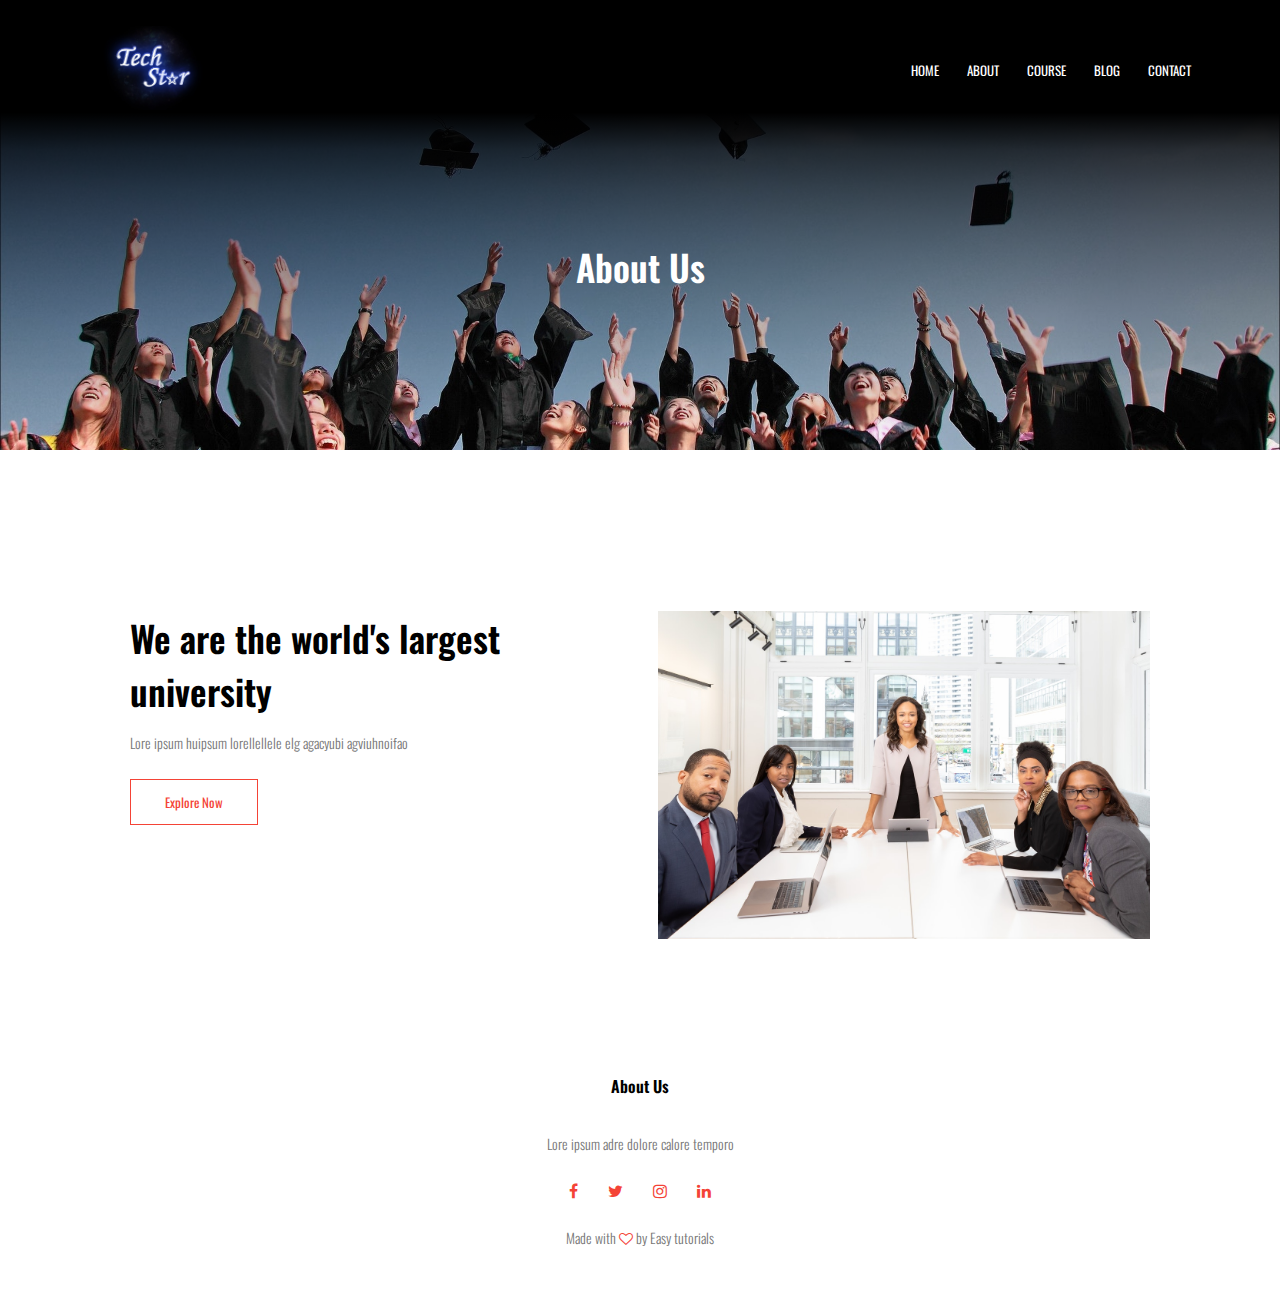
==== html/about.html @ ecdb7dcd "Created skeleton of the site" ====
<!DOCTYPE html>
<html>

<head>
  <meta name="viewport" content="width=device-width, initial-scale=1.0">
  <link rel="stylesheet" type="text/css" href="../style.css" />
  <link rel="preconnect" href="https://fonts.googleapis.com">
  <link rel="preconnect" href="https://fonts.gstatic.com" crossorigin>
  <link href="https://fonts.googleapis.com/css2?family=Oswald&display=swap" rel="stylesheet">
  <link rel="stylesheet" href="https://stackpath.bootstrapcdn.com/font-awesome/4.7.0/css/font-awesome.min.css">
  <!-- <link rel="stylesheet" href="https://cdn.jsdelivr.net/npm/@fortawesome/fontawesome-free@5.15.4/css/fontawesome.min.css"> -->
  <title>University Website Design</title>
</head>

<body>
  <section class="sub-header">
    <nav>
      <a href="../index.html"><img src="../assets/logo.jpg"></a>
      <div class="nav-links" id="navLinks">
        <i class="fa fa-window-close" onclick="hideMenu()"></i>
        <ul>
          <li><a href="../index.html">HOME</a></li>
          <li><a href="#">ABOUT</a></li>
          <li><a href="course.html">COURSE</a></li>
          <li><a href="blog.html">BLOG</a></li>
          <li><a href="contact.html">CONTACT</a></li>
        </ul>
      </div>
      <i class="fa fa-bars" onclick="showMenu()"></i>
    </nav>
    <h1>About Us</h1>
  </section>

  <!----about us content---->

  <section class="about-us">

    <div class="row">
      <div class="about-col">
        <h1> We are the world's largest university</h1>
        <p> Lore ipsum huipsum lorellellele elg agacyubi agviuhnoifao </p>
        <a href="" class="hero-btn red-btn">Explore Now</a>
      </div>
      <div class="about-col">
        <img src="../assets/about.jpg">
      </div>

    </div>
  </section>


  <!--Footer----->

  <section class="footer">
    <h4> About Us</h4>
    <p>Lore ipsum adre dolore calore temporo</p>

    <div class="icons">
      <i class="fa fa-facebook"></i>
      <i class="fa fa-twitter"></i>
      <i class="fa fa-instagram"></i>
      <i class="fa fa-linkedin"></i>
    </div>
    <p>Made with <i class="fa fa-heart-o"></i> by Easy tutorials</p>
  </section>

  <!----JavaScript for Toggle Menu--->
  <script>

    var navLinks = document.getElementById("navLinks");
    function showMenu() {
      navLinks.style.right = "0";
    }
    function hideMenu() {
      navLinks.style.right = "-200px";
    }
  </script>
</body>

</html>
---- style.css ----
* {
  margin: 0;
  padding: 0;
  font-family: 'Oswald', sans-serif;
}

.header {
  min-height: 100vh;
  width: 100%;
  background-image: linear-gradient(to bottom, #000, #000, 30%, transparent 100%), url('assets/banner.png');
  background-position: center;
  background-size: cover;
  position: relative;
}

nav {
  display: flex;
  padding: 2% 6%;
  justify-content: space-between;
  align-items: center;
}

nav img {
  width: 150px;
}

.nav-links {
  flex: 1;
  text-align: right;
}

.nav-links ul li {
  list-style: none;
  display: inline-block;
  padding: 8px 12px;
  position: relative;
}

.nav-links ul li a {
  color: #fff;
  text-decoration: none;
  font-size: 13px;
}

.nav-links ul li::after {
  content: '';
  width: 0%;
  height: 2px;
  background: #f44336;
  margin: auto;
  display: block;
  transition: 0.3s;
}

.nav-links ul li:hover::after {
  width: 100%;
}

.text-box {
  width: 90%;
  color: #fff;
  position: absolute;
  top: 50%;
  left: 50%;
  transform: translate(-50%, -50%);
  text-align: center;
}

.text-box h1 {
  font-size: 62px;
}

.text-box p {
  margin: 10px 0 40px;
  font-size: 14px;
  color: #fff;
}

.hero-btn {
  display: inline-block;
  color: #fff;
  text-decoration: none;
  border: 1px solid #fff;
  padding: 12px 34px;
  font-size: 13px;
  background: transparent;
  position: relative;
  cursor: pointer;
}

.hero-btn:hover {
  border: 1px solid #f44336;
  background: #f44336;
  transition: 1s;
}

nav .fa {
  display: none;
}

@media (max-width: 700px) {
  .text-box h1 {
    font-size: 20px;
  }

  .nav-links ul li {
    display: block;
  }

  .nav-links {
    position: fixed;
    background: #f44336;
    height: 100vh;
    width: 200px;
    top: 0;
    right: -200px;
    text-align: left;
    z-index: 2;
    transition: 1s;
  }

  nav .fa {
    display: block;
    color: #fff;
    margin: 10 px;
    font-size: 22px;
    cursor: pointer;
  }

  .nav-links ul {
    padding: 30px;
  }
}

/*---course---*/

.course {
  width: 80%;
  margin: auto;
  text-align: center;
  padding-top: 100px;
}

h1 {
  font-size: 36px;
  font-weight: 600;
}

p {
  color: #777;
  font-size: 14px;
  font-weight: 300;
  line-height: 22px;
  padding: 10px;
}

.row {
  display: flex;
  margin-top: 5%;
  justify-content: space-between;
}

.course-col {
  flex-basis: 31%;
  border-radius: 10px;
  margin-bottom: 5%;
  padding: 20px 12px;
  box-sizing: border-box;
  transition: 0.3s;
}

.course-col p {
  color: #222;
}

.var1 {
  background: #EC6F00;

}

.var2 {
  background: #669AD3;

}

.var3 {
  background: #FFD647;

}

h3 {
  text-align: center;
  font-weight: 600;
  margin: 10px 0;
}

.course-col:hover {
  box-shadow: 0 0 20px 0px rgba(0, 0, 0, 0.5);
}

@media(max-width: 700px) {
  .row {
    flex-direction: column;
  }
}

/*------campus---*/

.campus {
  width: 80%;
  margin: auto;
  text-align: center;
  padding-top: 50px;
}

.campus-col {
  flex-basis: 32%;
  border-radius: 10px;
  margin-bottom: 30px;
  position: relative;
  overflow: hidden;
}

.campus-col img {
  width: 100%;
  display: block;
}

.layer {
  background: transparent;
  height: 100%;
  width: 100%;
  position: absolute;
  top: 0;
  left: 0;
  transition: 0.5s;
}

.layer:hover {
  background: rgba(226, 0, 0, 0.7);
}

.layer h3 {
  width: 100%;
  font-weight: 500;
  color: #fff;
  font-size: 26px;
  bottom: 0;
  left: 50%;
  transform: translateX(-50%);
  position: absolute;
  opacity: 0;
  transition: 0.5s;
}

.layer:hover h3 {
  bottom: 49%;
  opacity: 1;
}

/* facilities*/

.facilities {
  width: 80%;
  margin: auto;
  text-align: center;
  padding-top: 100px;
}

.facilities-col {
  flex-basis: 31%;
  border-radius: 10px;
  margin-bottom: 5%;
  text-align: left;
}

.facilities-col img {
  width: 100%;
  border-radius: 10px;
}

.facilities-col p {
  padding: 0px;
}

.facilities-col h3 {
  margin-top: 16px;
  margin-bottom: 15px;
  text-align: left;
}

/*----testimonial--- */

.testimonials {
  width: 80%;
  margin: auto;
  padding-top: 100px;
  text-align: center;
}

.testimonial-col {
  flex-basis: 44%;
  border-radius: 10px;
  margin-bottom: 5%;
  background: #fff3f3;
  text-align: left;
  padding: 25px;
  cursor: pointer;
  display: flex;
}

.testimonial-col img {
  border-radius: 50%;
  height: 40px;
  margin-left: 5px;
  margin-right: 30px;
}

.testimonial-col p {
  padding: 0;
}

.testimonial-col h3 {
  margin-top: 15px;
  text-align: left;
}

.testimonial-col .fa {
  color: #f44336;
}

@media(max-width:700px) {
  .testimonial-col img {
    border-radius: 50%;
    margin-left: 0px;
    margin-right: 15px;
  }
}

/*---call to action*/

.cta {
  margin: 100px auto;
  width: 80%;
  background-image: linear-gradient(rgba(0, 0, 0, 0.7), rgba(0, 0, 0, 0.7)), url(assets/banner2.jpg);
  background-position: center;
  background-size: cover;
  text-align: center;
  border-radius: 10px;
  padding: 100px 0;
}

.cta h1 {
  color: #fff;
  margin-bottom: 40px;
  padding: 0;
}

@media(max-width: 700px) {
  .cta h1 {
    font-size: 24px;
  }
}

/*----footer---*/


.footer {
  width: 100%;
  text-align: center;
  padding: 30px 0;
}

.footer h4 {
  margin-bottom: 25px;
  margin-top: 20px;
  font-weight: 600;
}

.icons .fa {
  color: #f44336;
  margin: 0 13px;
  cursor: pointer;
  padding: 18px 0;
}

.fa-heart-o {
  color: #f44336;
}


/*---about us page----*/

.sub-header {
  height: 50vh;
  width: 100%;
  background-image: linear-gradient(to bottom, #000, #000, 50%, transparent 100%),
    url(assets/background.jpg);
  background-position: center;
  background-size: cover;
  text-align: center;
  color: #fff;
}

.sub-header h1 {
  margin-top: 100px;
}

.about-us {
  width: 80%;
  margin: auto;
  padding-top: 80px;
  padding-bottom: 50px;
}

.about-col {
  flex-basis: 48%;
  padding: 30px 2px;
}

.about-col img {
  width: 100%;
}

.about-us h1 {
  padding-top: 0;
}

.about-us p {
  padding: 15px 0 25px;
}

.red-btn {
  border: 1px solid #f44336;
  background: transparent;
  color: #f44336;
}

.red-btn:hover {
  color: #fff;
}

/*---blog-content---*/

.blog-content {
  width: 80%;
  margin: auto;
  padding: 60px 0;
}

.blog-left {
  flex-basis: 65%;
}

.blog-left img {
  width: 100%;
}

.blog-left h2 {
  color: #222;
  font-weight: 600;
  margin: 30px 0;
}

.blog-right {
  flex-basis: 32%;
}

.blog-right h3 {
  background: #F44336;
  color: #fff;
  padding: 7px 0;
  font-size: 16px;
  margin-bottom: 20px;
}

.blog-right div {
  display: flex;
  align-items: center;
  justify-content: space-between;
  color: #555;
  padding: 8px;
  box-sizing: border-box;
}

.comment-box {
  border: 1px solid #ccc;
  margin: 50px 0;
  padding: 10px 20px;
}

.comment-box h3 {
  text-align: left;
}

.comment-form input,
.comment-form textarea {
  width: 100%;
  padding: 10px;
  margin: 15px;
  box-sizing: border-box;
  border: none;
  outline: none;
  background: #f0f0f0;
}

.comment-form button {
  margin: 10px 0;
}


@media(max-width: 700px) {
  .sub-header h1 {
    font-size: 24px;
  }
}

/*---------contact us page-----------*/

.location {
  width: 80%;
  margin: auto;
  padding: 80px 0;
}

.location iframe {
  width: 100%;
}

.contact-us {
  width: 80%;
  margin: auto;
}

.contact-col {
  flex-basis: 48%;
  margin-bottom: 30px;
}

.contact-col div {
  display: flex;
  align-items: center;
  margin-bottom: 40px;
}

.contact-col div .fa {
  font-size: 28px;
  color: #f44336;
  margin: 10px;
  margin-right: 30px;
}

.contact-col div p {
  padding: 0;
}

.contact-col div h5 {
  font-size: 20px;
  margin-bottom: 5px;
  color: #555;
  font-weight: 400;
}

.contact-col input,
.contact-col textarea {
  width: 100%;
  padding: 15px;
  margin-bottom: 17px;
  outline: none;
  border: 1px solid #ccc;
  box-sizing: border-box;
}
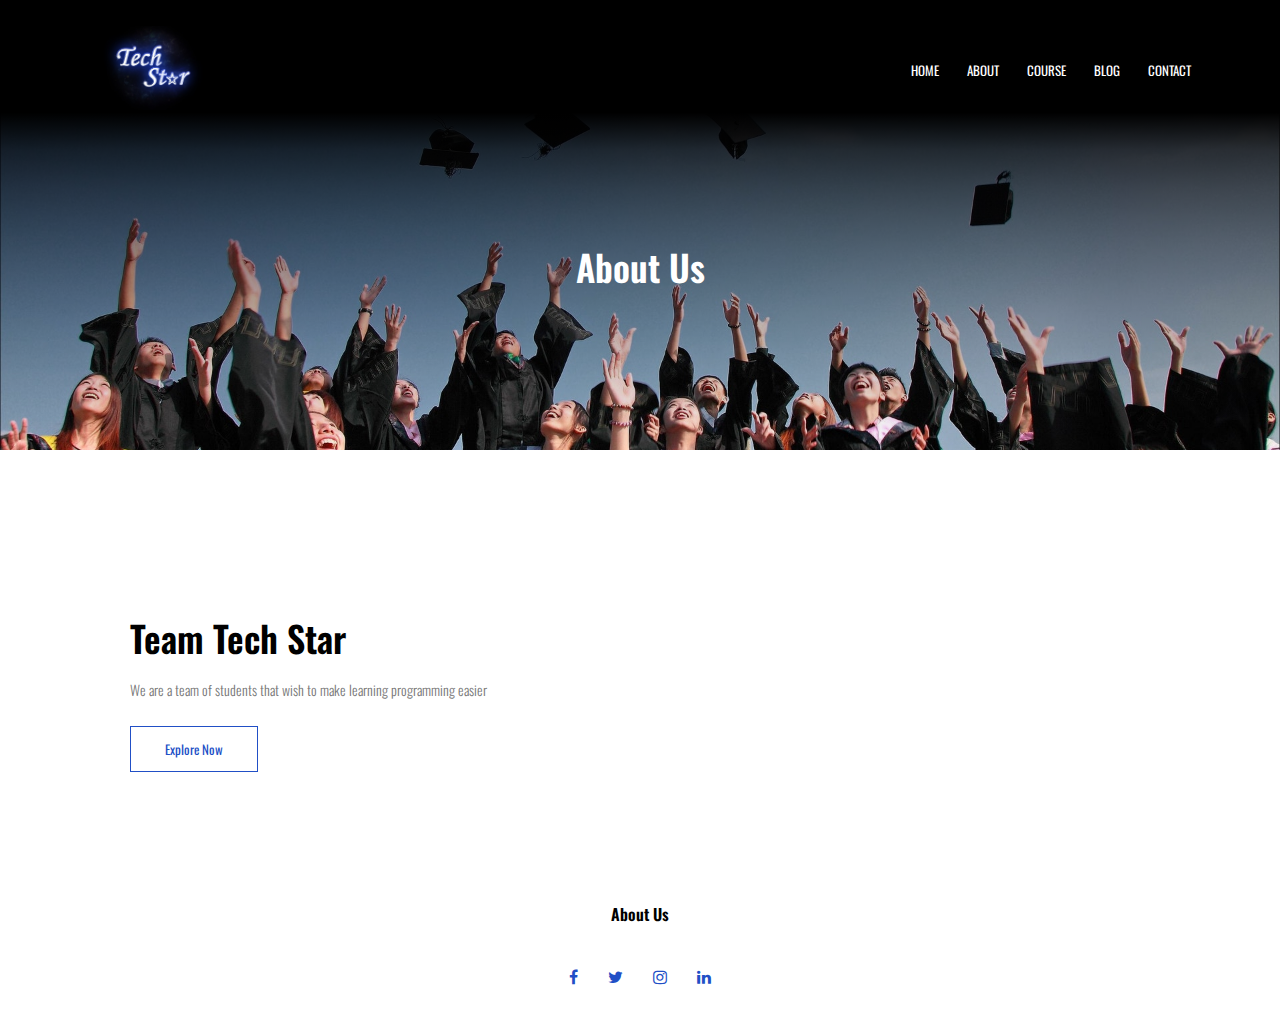
==== commit 979dc62f: "Edited html-s" ====
--- a/html/about.html
+++ b/html/about.html
@@ -8,8 +8,8 @@
   <link rel="preconnect" href="https://fonts.gstatic.com" crossorigin>
   <link href="https://fonts.googleapis.com/css2?family=Oswald&display=swap" rel="stylesheet">
   <link rel="stylesheet" href="https://stackpath.bootstrapcdn.com/font-awesome/4.7.0/css/font-awesome.min.css">
-  <!-- <link rel="stylesheet" href="https://cdn.jsdelivr.net/npm/@fortawesome/fontawesome-free@5.15.4/css/fontawesome.min.css"> -->
-  <title>University Website Design</title>
+  <title>About</title>
+  <link rel="icon" href="assets/logo.jpg" type="image/x-icon">
 </head>
 
 <body>
@@ -37,31 +37,25 @@
 
     <div class="row">
       <div class="about-col">
-        <h1> We are the world's largest university</h1>
-        <p> Lore ipsum huipsum lorellellele elg agacyubi agviuhnoifao </p>
-        <a href="" class="hero-btn red-btn">Explore Now</a>
+        <h1>Team Tech Star</h1>
+        <p>We are a team of students that wish to make learning programming easier</p>
+        <a href="https://www.facebook.com/Tech-Star-116313507734428 " class="hero-btn red-btn">Explore Now</a>
       </div>
       <div class="about-col">
-        <img src="../assets/about.jpg">
+        <!-- <img src="../assets/about.jpg"> -->
       </div>
 
     </div>
   </section>
 
-
-  <!--Footer----->
-
   <section class="footer">
     <h4> About Us</h4>
-    <p>Lore ipsum adre dolore calore temporo</p>
-
     <div class="icons">
       <i class="fa fa-facebook"></i>
       <i class="fa fa-twitter"></i>
       <i class="fa fa-instagram"></i>
       <i class="fa fa-linkedin"></i>
     </div>
-    <p>Made with <i class="fa fa-heart-o"></i> by Easy tutorials</p>
   </section>
 
   <!----JavaScript for Toggle Menu--->
--- a/style.css
+++ b/style.css
@@ -46,7 +46,7 @@
   content: '';
   width: 0%;
   height: 2px;
-  background: #f44336;
+  background: rgb(84, 90, 167);
   margin: auto;
   display: block;
   transition: 0.3s;
@@ -89,8 +89,8 @@
 }
 
 .hero-btn:hover {
-  border: 1px solid #f44336;
-  background: #f44336;
+  border: 1px solid rgb(33, 79, 198);
+  background: rgb(33, 79, 198);
   transition: 1s;
 }
 
@@ -109,7 +109,7 @@
 
   .nav-links {
     position: fixed;
-    background: #f44336;
+    background: rgb(84, 90, 167);
     height: 100vh;
     width: 200px;
     top: 0;
@@ -214,16 +214,22 @@
 }
 
 .campus-col {
+  /* height: 60%;
+  width: auto; */
   flex-basis: 32%;
   border-radius: 10px;
   margin-bottom: 30px;
   position: relative;
   overflow: hidden;
+  display: flex;
+  justify-content: center;
 }
 
 .campus-col img {
   width: 100%;
+  height: 100%;
   display: block;
+  align-self: flex-end;
 }
 
 .layer {
@@ -237,7 +243,7 @@
 }
 
 .layer:hover {
-  background: rgba(226, 0, 0, 0.7);
+  background: rgba(84, 90, 167, 0.7);
 }
 
 .layer h3 {
@@ -253,8 +259,24 @@
   transition: 0.5s;
 }
 
+.layer p {
+  width: 100%;
+  color: #fff;
+  bottom: 0;
+  left: 50%;
+  transform: translateX(-50%);
+  position: absolute;
+  opacity: 0;
+  transition: 0.5s;
+}
+
 .layer:hover h3 {
-  bottom: 49%;
+  bottom: 50%;
+  opacity: 1;
+}
+
+.layer:hover p {
+  bottom: 30%;
   opacity: 1;
 }
 
@@ -272,15 +294,13 @@
   border-radius: 10px;
   margin-bottom: 5%;
   text-align: left;
+  
 }
 
 .facilities-col img {
   width: 100%;
+  height: 90%;
   border-radius: 10px;
-}
-
-.facilities-col p {
-  padding: 0px;
 }
 
 .facilities-col h3 {
@@ -302,7 +322,7 @@
   flex-basis: 44%;
   border-radius: 10px;
   margin-bottom: 5%;
-  background: #fff3f3;
+  background: #d1e6ff;
   text-align: left;
   padding: 25px;
   cursor: pointer;
@@ -326,7 +346,7 @@
 }
 
 .testimonial-col .fa {
-  color: #f44336;
+  color: rgb(33, 79, 198);
 }
 
 @media(max-width:700px) {
@@ -378,14 +398,14 @@
 }
 
 .icons .fa {
-  color: #f44336;
+  color: rgb(33, 79, 198);
   margin: 0 13px;
   cursor: pointer;
   padding: 18px 0;
 }
 
 .fa-heart-o {
-  color: #f44336;
+  color: rgb(33, 79, 198);
 }
 
 
@@ -431,9 +451,9 @@
 }
 
 .red-btn {
-  border: 1px solid #f44336;
+  border: 1px solid rgb(33, 79, 198);
   background: transparent;
-  color: #f44336;
+  color: rgb(33, 79, 198);
 }
 
 .red-btn:hover {
@@ -467,7 +487,7 @@
 }
 
 .blog-right h3 {
-  background: #F44336;
+  background: rgb(33, 79, 198);
   color: #fff;
   padding: 7px 0;
   font-size: 16px;
@@ -545,7 +565,7 @@
 
 .contact-col div .fa {
   font-size: 28px;
-  color: #f44336;
+  color: rgb(33, 79, 198);
   margin: 10px;
   margin-right: 30px;
 }
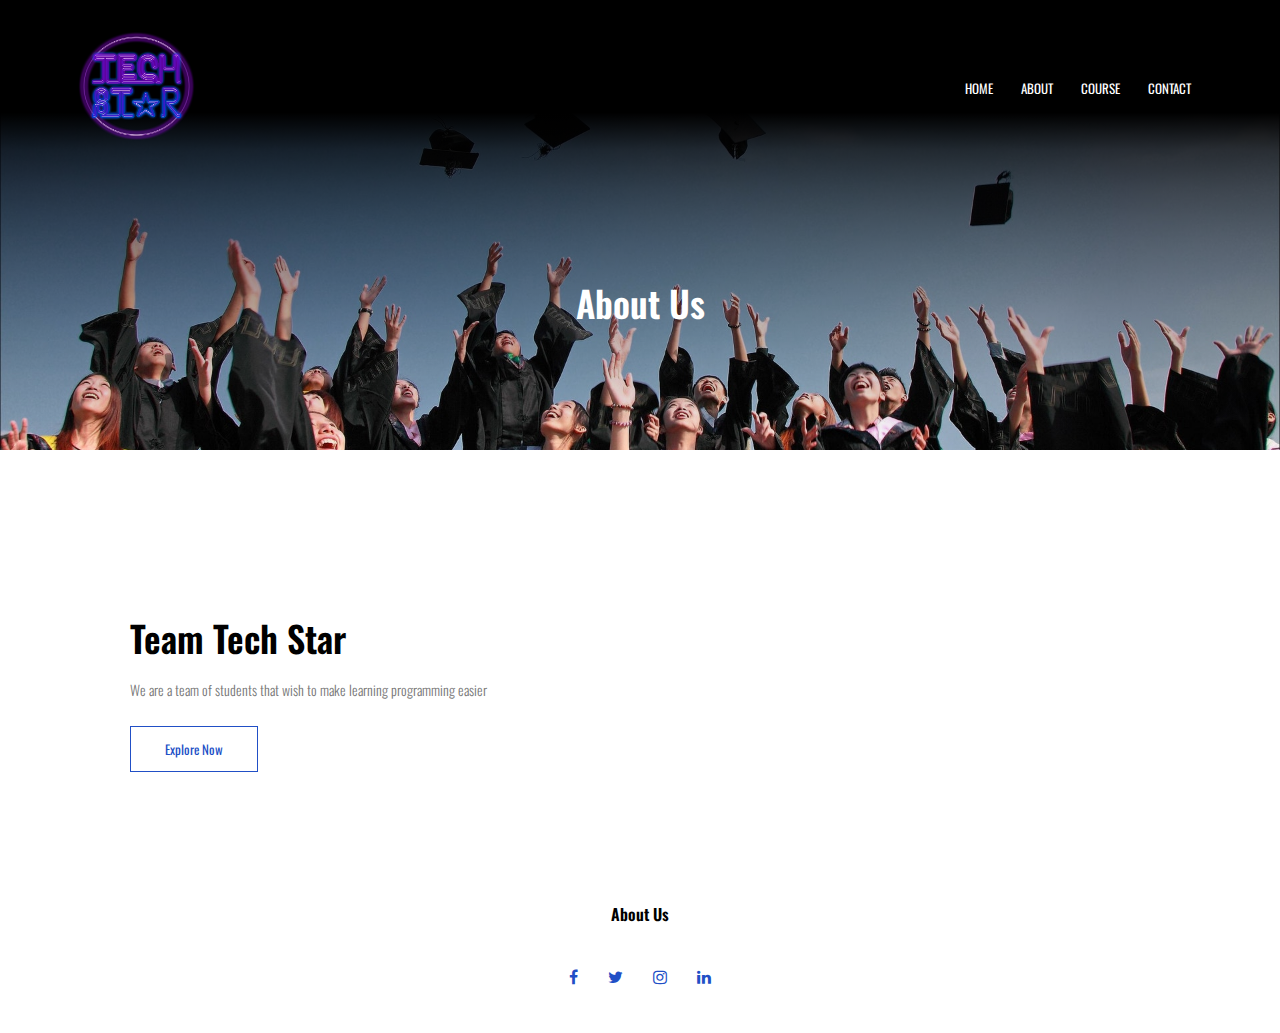
==== commit 58c1b2c4: "Fix Logo" ====
--- a/html/about.html
+++ b/html/about.html
@@ -9,20 +9,20 @@
   <link href="https://fonts.googleapis.com/css2?family=Oswald&display=swap" rel="stylesheet">
   <link rel="stylesheet" href="https://stackpath.bootstrapcdn.com/font-awesome/4.7.0/css/font-awesome.min.css">
   <title>About</title>
-  <link rel="icon" href="assets/logo.jpg" type="image/x-icon">
+  <link rel="icon" href="../assets/logo.jpg" type="image/x-icon">
 </head>
 
 <body>
   <section class="sub-header">
     <nav>
-      <a href="../index.html"><img src="../assets/logo.jpg"></a>
+      <a href="../index.html"><img src="../assets/logo.png"></a>
       <div class="nav-links" id="navLinks">
         <i class="fa fa-window-close" onclick="hideMenu()"></i>
         <ul>
           <li><a href="../index.html">HOME</a></li>
           <li><a href="#">ABOUT</a></li>
           <li><a href="course.html">COURSE</a></li>
-          <li><a href="blog.html">BLOG</a></li>
+          <!-- <li><a href="blog.html">BLOG</a></li> -->
           <li><a href="contact.html">CONTACT</a></li>
         </ul>
       </div>
--- a/style.css
+++ b/style.css
@@ -21,7 +21,7 @@
 }
 
 nav img {
-  width: 150px;
+  width: 120px;
 }
 
 .nav-links {
@@ -294,7 +294,7 @@
   border-radius: 10px;
   margin-bottom: 5%;
   text-align: left;
-  
+
 }
 
 .facilities-col img {
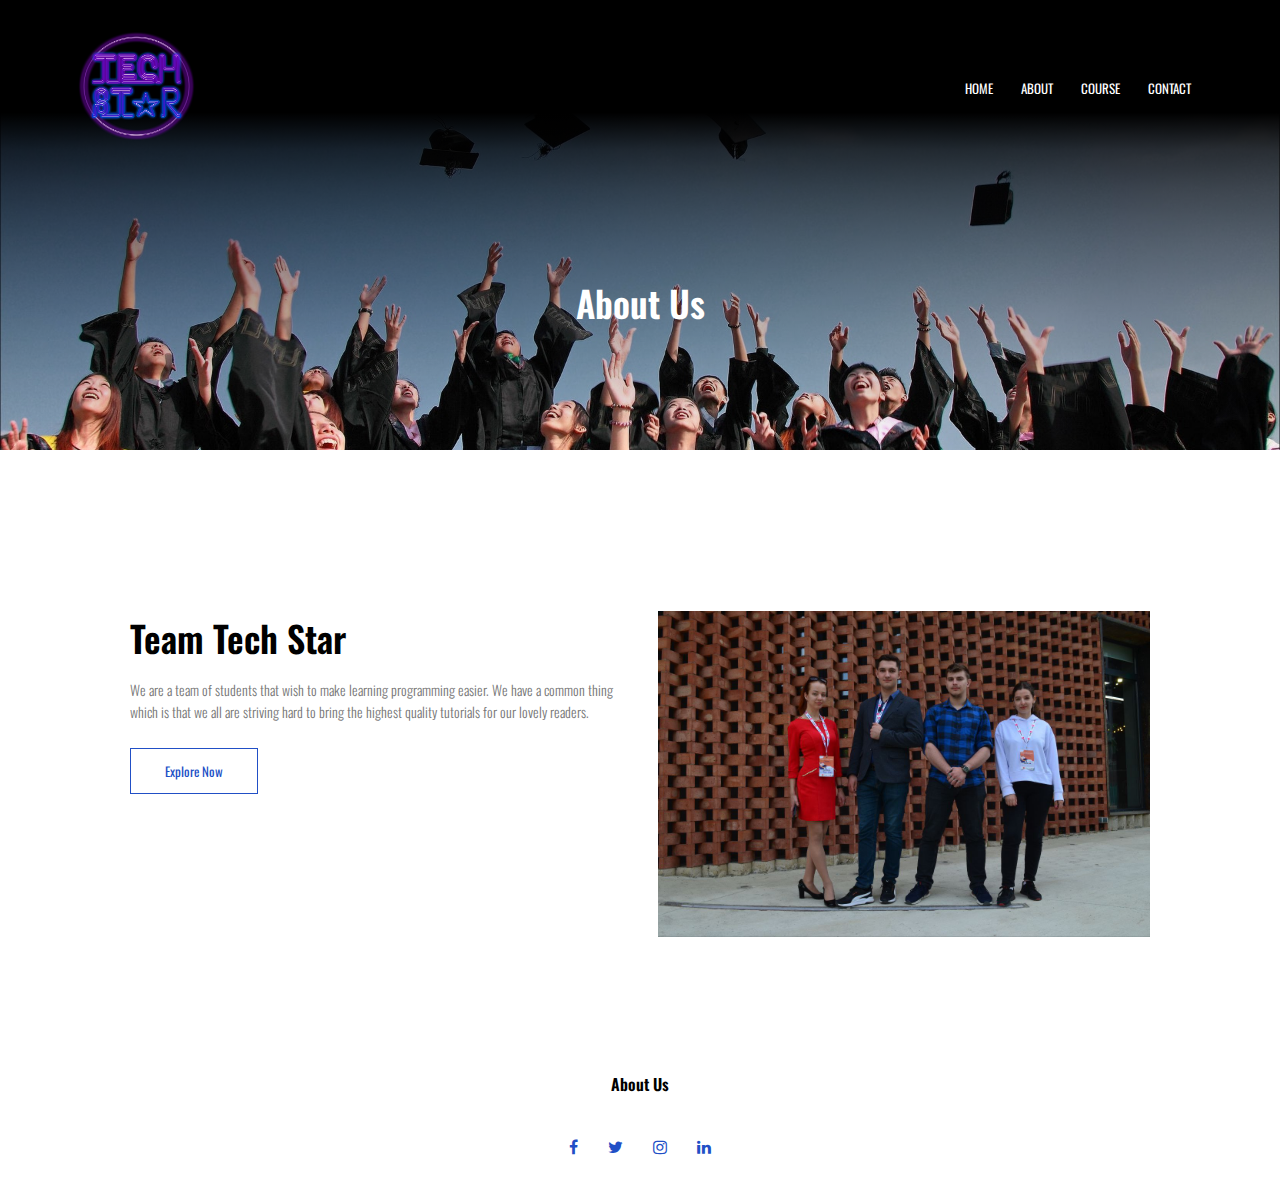
==== commit 9cf08488: "Added group image" ====
--- a/html/about.html
+++ b/html/about.html
@@ -38,11 +38,11 @@
     <div class="row">
       <div class="about-col">
         <h1>Team Tech Star</h1>
-        <p>We are a team of students that wish to make learning programming easier</p>
+        <p>We are a team of students that wish to make learning programming easier. We have a common thing which is that we all are striving hard to bring the highest quality tutorials for our lovely readers.</p>
         <a href="https://www.facebook.com/Tech-Star-116313507734428 " class="hero-btn red-btn">Explore Now</a>
       </div>
       <div class="about-col">
-        <!-- <img src="../assets/about.jpg"> -->
+        <img src="../assets/about.jpg">
       </div>
 
     </div>
